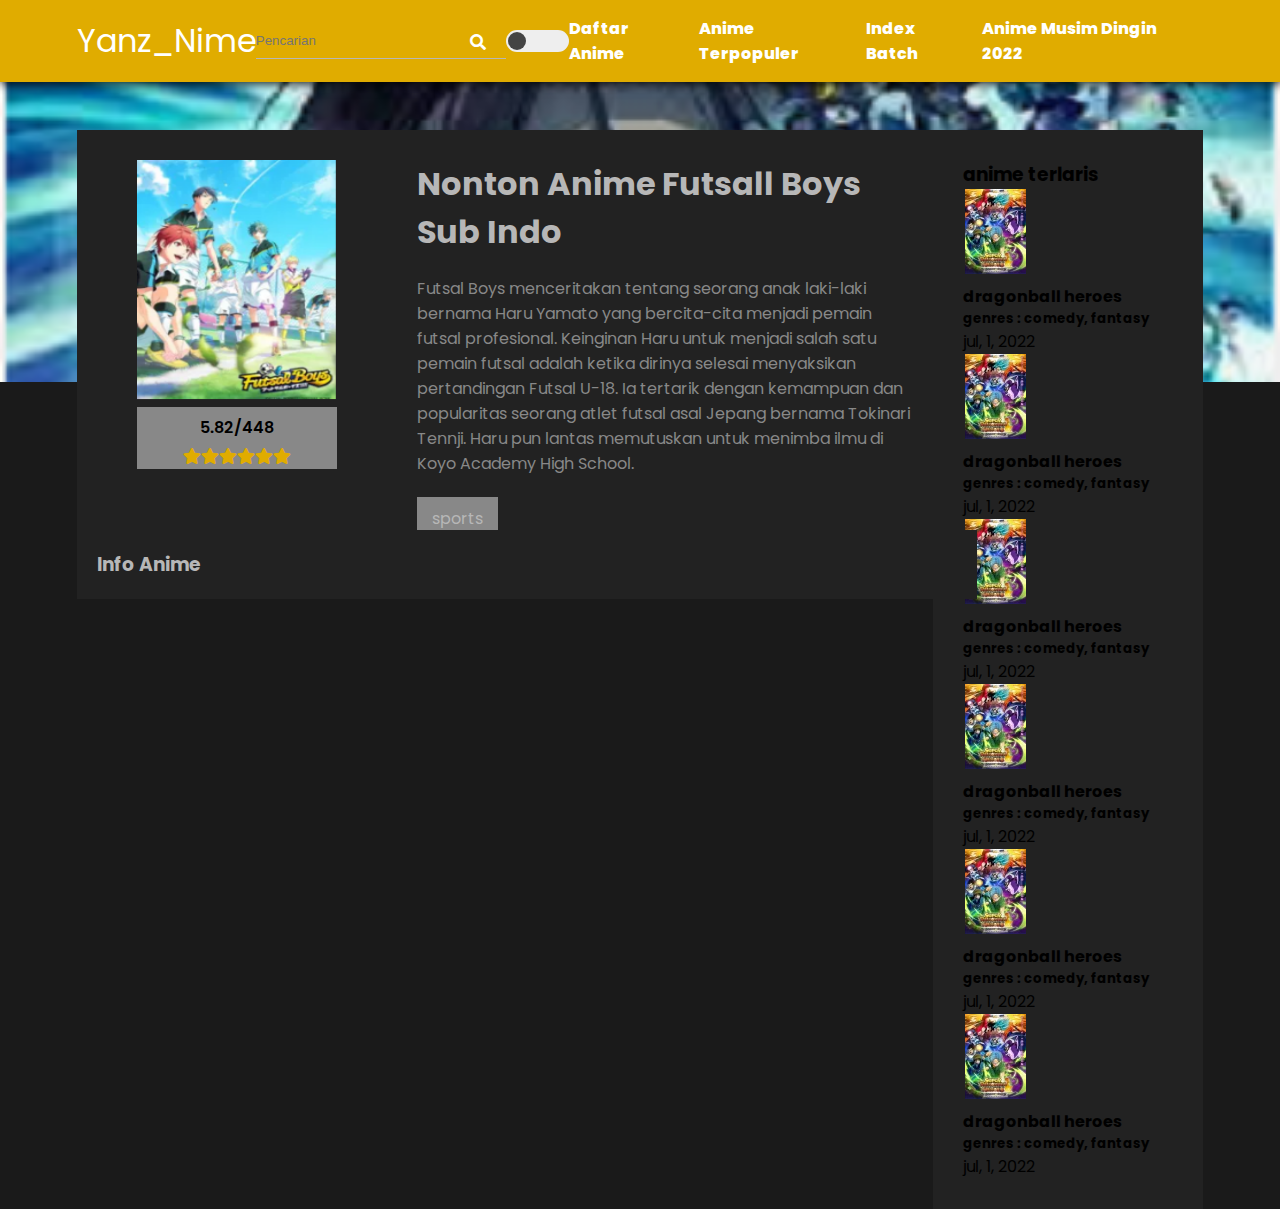
==== anime.html @ f0851fb4 "Initial Commit" ====
<!DOCTYPE html>
<html lang="en">

<head>
    <meta charset="UTF-8">
    <meta http-equiv="X-UA-Compatible" content="IE=edge">
    <meta name="viewport" content="width=device-width, initial-scale=1.0">
    <link rel="stylesheet" href="style.css">
    <link rel="stylesheet" href="font-awesome-5/css/fontawesome-all.min.css">
    <title>Anime</title>
</head>

<body>

    <header>
        <div class="header-1">

            <div class="burger">
                <div class="bars1"></div>
                <div class="bars2"></div>
                <div class="bars3"></div>
            </div>

            <a href="index.html" class="logo">yanz_Nime</a>

            <ul class="search">
                <li><input type="text" placeholder="Pencarian"><i class="fas fa-search"></i></li>
            </ul>

            <div class="toggleDarkLight"></div>

            <div class="navbar">
                <ul>
                    <li><a href="">daftar anime</a></li>
                    <li><a href="">anime terpopuler</a></li>
                    <li><a href="">index batch</a></li>
                    <li><a href="">anime musim dingin 2022</a></li>
                </ul>
            </div>

            <div class="searchMobile">
                <div><i class="fas fa-search"></i></div>
            </div>

            <!-- hidden navbar -->
        </div>
    </header>


    <!-- HIden search -->
    <div class="hiddenSearch">
        <ul>
            <li><input type="text" placeholder="Pencarian"><i class="fas fa-search"></i></li>
        </ul>
    </div>

    <div class="sidenav">
        <ul>
            <li><a href="">daftar anime</a></li>
            <li><a href="">anime terpopuler</a></li>
            <div class="listAnime">
                <ul>
                    <li><a href="">- one piece</a></li>
                    <li><a href="">- boruto the next generation</a></li>
                    <li><a href="">- kimetsu no yaiba</a></li>
                    <li><a href="">- shingeki no kyojin-the final sesaon</a></li>
                    <li><a href="">- sono bisque doll wa koi wo suru</a></li>
                    <li><a href="">- shikkakumon no saikyou kenja</a></li>
                    <li><a href="">- arifureta shokuguyo de sekai saiyou season2</a></li>
                    <li><a href="">- karakai jouzu no takagi san</a></li>
                </ul>
            </div>
            <li><a href="">index batch</a></li>
            <li><a href="">anime musim dingin 2022</a></li>
        </ul>
    </div>

    <section class="banners">
        <div class="bannerBox">
            <div class="bigBanner">
                <div class="images">
                    <img src="img/img7.png" alt="">
                    <div class="rating">
                        <span>5.82/448</span>
                        <ul class="star">
                            <li><i class="fas fa-star"></i></li>
                            <li><i class="fas fa-star"></i></li>
                            <li><i class="fas fa-star"></i></li>
                            <li><i class="fas fa-star"></i></li>
                            <li><i class="fas fa-star"></i></li>
                            <li><i class="fas fa-star"></i></li>
                        </ul>
                    </div>
                </div>
                <div class="content">
                    <h1>nonton anime futsall boys sub indo</h1>
                    <p>Futsal Boys menceritakan tentang seorang anak laki-laki bernama Haru Yamato yang bercita-cita
                        menjadi
                        pemain futsal profesional.

                        Keinginan Haru untuk menjadi salah satu pemain futsal adalah ketika dirinya selesai menyaksikan
                        pertandingan Futsal U-18.

                        Ia tertarik dengan kemampuan dan popularitas seorang atlet futsal asal Jepang bernama Tokinari
                        Tennji.

                        Haru pun lantas memutuskan untuk menimba ilmu di Koyo Academy High School.</p>
                    <span>sports</span>
                </div>
            </div>
            <div class="contentSider">
                <h3>anime terlaris</h3>

                <div class="siderAnime">
                    <div class="content">
                        <div class="image">
                            <img src="img/img2.png" alt="">
                        </div>
                        <div class="contentText">
                            <h4>dragonball heroes</h4>
                            <h5>genres : <span>comedy, fantasy</span></h5>
                            <p>jul, 1, 2022</p>
                        </div>
                    </div>
                    <div class="content">
                        <div class="image">
                            <img src="img/img2.png" alt="">
                        </div>
                        <div class="contentText">
                            <h4>dragonball heroes</h4>
                            <h5>genres : <span>comedy, fantasy</span></h5>
                            <p>jul, 1, 2022</p>
                        </div>
                    </div>
                    <div class="content">
                        <div class="image">
                            <img src="img/img2.png" alt="">
                        </div>
                        <div class="contentText">
                            <h4>dragonball heroes</h4>
                            <h5>genres : <span>comedy, fantasy</span></h5>
                            <p>jul, 1, 2022</p>
                        </div>
                    </div>
                    <div class="content">
                        <div class="image">
                            <img src="img/img2.png" alt="">
                        </div>
                        <div class="contentText">
                            <h4>dragonball heroes</h4>
                            <h5>genres : <span>comedy, fantasy</span></h5>
                            <p>jul, 1, 2022</p>
                        </div>
                    </div>
                    <div class="content">
                        <div class="image">
                            <img src="img/img2.png" alt="">
                        </div>
                        <div class="contentText">
                            <h4>dragonball heroes</h4>
                            <h5>genres : <span>comedy, fantasy</span></h5>
                            <p>jul, 1, 2022</p>
                        </div>
                    </div>
                    <div class="content">
                        <div class="image">
                            <img src="img/img2.png" alt="">
                        </div>
                        <div class="contentText">
                            <h4>dragonball heroes</h4>
                            <h5>genres : <span>comedy, fantasy</span></h5>
                            <p>jul, 1, 2022</p>
                        </div>
                    </div>
                </div>
            </div>
    </section>

    <section class="infosAnime" id="infosAnime">
        <div class="animeInfo">
            <h3>Info Anime</h3>
        </div>
    </section>

</body>

</html>
---- style.css ----
@import url('https://fonts.googleapis.com/css2?family=Dongle:wght@300&family=Inter:wght@200&family=Neonderthaw&family=Poppins:ital,wght@0,100;0,200;0,300;1,100;1,200;1,300&display=swap');

:root{
    --black:#444;
    --white:#fff;
    --light-gray:#eee;
    --blue:blue;
    --body-bg:#1a1a1a;
    --content:#222222;
    --primary-font:#b7b7b7;
    --muted-font:#888888;
    --label-color:#e0ac00;
}

*{
    margin: 0;
    padding: 0;
    box-sizing: border-box;
}

body{
    background: var(--body-bg);
    font-family: 'Dongle', sans-serif;
    font-family: 'Inter', sans-serif;
    font-family: 'Neonderthaw', cursive;
    font-family: 'Poppins', sans-serif;
    transition: all 1s;
}

section{
    padding: 3rem 6%;
}

header{
    padding: 1rem 6%;
    background: var(--label-color);
    z-index: 100;
    position: relative;
    box-shadow: 1px 1px 10px 1px rgba(0, 0, 0, .9);
}

header .header-1{
    display: flex;
    justify-content: space-between;
    align-items: center;
    z-index: 100;
}

/* Burger Menu */
header .header-1 .burger{
    cursor: pointer;
    display: none;
    z-index: 100;
}

header .header-1 .burger .bars1{
    width: 30px;
    height: 3px;
    border-radius: 4px;
    background: var(--light-gray);
    margin-bottom: 4px;
    transition: 1s;
}

header .header-1 .burger .bars2{
    width: 30px;
    height: 3px;
    border-radius: 4px;
    background: var(--light-gray);
    margin-bottom: 4px;
    transition: 1s;
}

header .header-1 .burger .bars3{
    width: 30px;
    height: 3px;
    border-radius: 4px;
    background: var(--light-gray);
    margin-bottom: 4px;
    transition: 1s;
}
header .header-1 .burger .bars1.change{
    transform: rotate(45deg) translateY(10px);
    transition: 1s;
}

header .header-1 .burger .bars2.change{
    visibility: hidden;
    transition: .1s;
}

header .header-1 .burger .bars3.change{
    transform: rotate(-45deg) translateY(-10px);
    transition: 1s;
}
/* End Burger */

/* Logo Samehadaku */
header .header-1 .logo{
    font-size: 2rem;
    text-decoration: none;
    text-transform: capitalize;
    color: var(--white);
}

/* Search bar */
header .header-1 ul{
    list-style: none;
    color: var(--white);
    text-transform: capitalize;
}

header .header-1 .search{
    display: flex;
    position: relative;
    align-items: center;
}
/* End Search */

/* Header input */
header .header-1 .search{
    position: relative;
}

header .header-1 .search input{
    height: 35px;
    width: 250px;
    border: none;
    outline: none;
    background: none;
    position: relative;
    border-bottom: 1px solid var(--primary-font);
    color: var(--white);
}

header .header-1 .search .fa-search{
    top: 10px;
    right: 20px;
    position: absolute;
}

header .header-1 input{
    background: var(--primary-font);
    position: relative;
}
/* End Input */


/* Toggle Dark */
header .header-1 .toggleDarkLight{
    background: var(--light-gray);
    height: 22px;
    width: 70px;
    border-radius: 30px;
    position: relative;
    cursor: pointer;
}

header .header-1 .toggleDarkLight::before{
    content: '';
    background: var(--black);
    width: 18px;
    height: 18px;
    position: absolute;
    top: 2px;
    left: 2px;
    color: var(--black);
    border-radius: 50%;
}

/* Bagian Navbar Desktop */
header .header-1 .navbar ul{
    display: flex;
    flex-direction: row;
    list-style: none;
}

header .header-1 .navbar ul li a{
    color: var(--white);
    text-decoration: none;
    margin-right: 25px;
    text-transform: capitalize;
    font-weight: 800;
}

header .header-1 .searchMobile{
    display: none;
}

header .header-1 .searchMobile{
    color: var(--white);
    cursor: pointer;
}


/* Side Navbar */
.sidenav{
    background: var(--black);
    display: flex;
    flex-direction: column;
    padding: 1rem 5%;
    width: 100%;
    top: -1500px;
    position: absolute;
    transition: 1s;
    z-index: 100;

}

.sidenav ul{
    list-style: none;
}

.sidenav .listAnime ul{
    padding-left: 7%;
}

.sidenav .listAnime ul li{
    color: var(--light-gray);
    border: none;
}

.sidenav .listAnime ul li a{
    font-size: 1.2rem;
}

.sidenav ul li{
    margin-bottom: 30px;
    border-bottom: 1px solid var(--light-gray);
}

.sidenav .listAnime ul li:nth-child(1){
    margin-top: 60px;
}

.sidenav ul li:hover{
    background: var(--label-color);
    transition: 1s;
}

.sidenav ul li a{
    color: var(--white);
    text-decoration: none;
    text-transform: capitalize;
    font-size: 1.3rem;
}

/* Sidenav Active */
.sidenav.active{
    top: 70px;
    transition: 1s;
    z-index: 100;
}

.sidenav ul{
    list-style: none;
    margin-top: 30px;
}

.hiddenSearch{
    background: var(--content);
    padding: 2rem 8%;
    position: relative;
    top: -100px;
    display: none;
    transition: 1s;
}

.hiddenSearch.change{
    top: 0px;
    display: block;
    transition: 1s;
}

.hiddenSearch ul{
    list-style: none;
}

.hiddenSearch input{
    height: 35px;
    width: 100%;
    border: none;
    outline: none;
    background: none;
    position: relative;
    border-bottom: 1px solid var(--primary-font);
    color: var(--white);
}

.hiddenSearch .fa-search{
    top: 40px;
    right: 30px;
    position: absolute;
    color: var(--white);
}

header .header-1 input{
    background: var(--primary-font);
    position: relative;
}


/* Section Banner image */
.bannerTop{
    background: var(--body-bg);
    display: flex;
    flex-direction: row;
    justify-content: space-between;
}

.bannerTop .contentBanner{
    background: var(--content);
    padding: 10px;
    position: relative;
    width: 900px;
    overflow: hidden;
    height: 25rem;
}
/* Banner top */

/* h3 banner */
.bannerTop .contentBanner h3{
    top: 5px;
    left:6px;
    color: var(--light-gray);
    text-transform: capitalize;    
    position: relative;
}

.bannerTop .contentBanner .cprevnext1{
    position: absolute;
    top: 15px;
    right: 8px;
}

.bannerTop .contentBanner .cprevnext1 a{
    color: var(--primary-font);
    font-size: .8rem;
}

.bannerTop .contentBanner h3:before{
    content: '';
    background: var(--light-gray);
    width: 100%;
    height: .6px;
    position: absolute;
    bottom: 0;
}
/* h3 end banner top */

/* Banner Top ( Swiper Js ) */
.bannerAnime .boxContent{
    position: relative;
    overflow:hidden;
    text-align: center;
    padding: 5px;
    width: 100px;
    margin-top: 15px;
}

.bannerAnime .boxContent .contentImg{
    height: 15rem;
    width: 10rem;
    position: relative;
    object-fit: cover;
    cursor: pointer;
}

.bannerAnime .boxContent .contentImg img{
    height: 100%;
    width: 100%;
    object-fit: cover;
}

.bannerAnime .boxContent .contentImg .overlay span{
    position: absolute;
    display: none;
    color: var(--white);
}

.bannerAnime .boxContent:hover .contentImg .overlay span{
    display: block;
}

.bannerAnime .boxContent .contentText{
    margin-top: 10px;
    text-align: left;
    position: relative;
    height: 6rem;
    overflow: hidden;
    padding: 5px;
}

.bannerAnime .boxContent .contentText h4{
    color: var(--primary-font);
    text-transform: capitalize;
    position:absolute;
    top: 0;
    left: 0;
    width: 400px;
    font-size: .9rem;
}

.bannerAnime .boxContent .contentText h4 a{
    text-decoration: none;
    color: var(--primary-font);
}

.bannerAnime .boxContent .contentText p{
    color: var(--muted-font);
    text-transform: capitalize;
    position:absolute;
    top: 19px;
    left: 0;
    font-size: .8rem;
}
/* End Banner 1 ( Swiper js ) */

/* Overlay Banner 1 */
.bannerAnime .boxContent:hover .contentImg .overlay{
    background-color: rgba(115, 115, 115, .6);
    width: 100%;
    top: 0;
    left: 0;
    position: absolute;
    height: 100%;
    transition: 1s;
    justify-content: center;
    display: flex;
    align-items: center;
}

.bannerAnime .boxContent .contentImg .rating{
    position: absolute;
    top: 86%;
}

.bannerAnime .boxContent .contentImg .rating span{
    text-transform: capitalize;
    border-radius: 5px;
}

.bannerAnime .boxContent .contentImg .rating span:nth-child(1){
    color: var(--white);
    background: var(--label-color);
    padding: 3px;
    position: absolute;
    font-size: .8rem;
    left:6px;
    text-transform: uppercase;
}

.bannerAnime .boxContent .contentImg .rating span:nth-child(2){
    color: var(--white);
    background: rgba(0, 0, 0, 0.9);
    padding: 3px;
    left:6.5rem ;
    position: absolute;
    display: flex;
    align-items: center;
}

.bannerAnime .boxContent .contentImg .rating span:nth-child(2) i{
    color: var(--white);
    background: rgba(0, 0, 0, 0.9);
    padding: 3px;
    color: var(--label-color);
}
/* End Overlay Banner 1 */

/* Content Sider */
.bannerTop .contentSider{
    background: var(--content);
    padding: 20px;
    width: 270px;
}

.bannerTop .contentSider h3{
    color: var(--white);
    text-transform: capitalize;
}

.bannerTop .contentSider .siderAnime {
    margin-top: 10px;
}

.bannerTop .contentSider .siderAnime .content{
    display: flex;
    flex-direction: row;
    position: relative;
    margin-top: 6px;
}

.bannerTop .contentSider .siderAnime .content::before{
    content: '';
    width: 100%;
    height: 1px;
    background: var(--primary-font);
    position: absolute;
    bottom: 0;
}

.bannerTop .contentSider .siderAnime .content .image{
    margin-right: 3px;
    cursor: pointer;
    overflow: hidden;
}

.bannerTop .contentSider .siderAnime .content .image:hover img{
    transform: scale(1.1);
    transition: .5s;
}

.bannerTop .contentSider .siderAnime .content h4{
    color: var(--primary-font);
    text-transform: capitalize;
}

.bannerTop .contentSider .siderAnime .content h5{
    color: var(--primary-font);
    margin-top: 7px;
    text-transform: capitalize;
    margin-bottom: 7px;
}

.bannerTop .contentSider .siderAnime .content p{
    color: var(--primary-font);
    margin-top: 7px;
    text-transform: capitalize;
    margin-bottom: 7px;
    font-size: .8rem;
}
/* End sider */



/* Second banner */
.secondBanner{
    margin-top: -23rem;
    display: flex;
    justify-content: space-between;
}

.secondBanner .secondContent{
    background: var(--content);
    padding: 10px;
    width: 900px;
}

.secondBanner .secondContent .contentBx{
    width: 450px;
    height: 250px;
    position: relative;
}

.secondBanner .secondContent .contentBx .images{
    width: 100%;
    height: 100%;
    position: relative;
}

.secondBanner .secondContent .contentBx .images img{
    width: 100%;
    height: 100%;
}

.scondbannerhide{
    width: 0px;
    visibility: hidden;
}

/* label & rating */
.secondBanner .secondContent .contentBx .images .watch{
    top: 10px;
    left: 10px;
}

.secondBanner .secondContent .contentBx .images .watch span:nth-child(2){
    position: absolute;
    padding: 5px 8px;
    border-radius: 5px;
    color: var(--white);
    top: 175px;
    font-size: 1.1rem;
    width: 300px;
    font-weight: 800;
    text-transform: capitalize;
    cursor: default;
}

.secondBanner .secondContent .contentBx .images .watch i{
    margin-right: 10px;
}

.secondBanner .secondContent .contentBx .images .watch span:nth-child(3){
    position: absolute;
    padding: 5px 8px;
    border-radius: 5px;
    color: var(--white);
    top: 215px;
    font-size: 1rem;
    width: 300px;
    font-weight: 400;
    text-transform: capitalize;
    cursor: default;
}

.secondBanner .secondContent .contentBx .images .watch span:nth-child(4){
    position: absolute;
    padding: 5px 8px;
    border-radius: 5px;
    color: var(--white);
    top: 215px;
    right: 20px;
    font-size: .8rem;
    font-weight: 300;
    text-transform: capitalize;
    background: #ec1313;
    width: 125px;
    cursor: pointer;
}

/* label tv */
.secondBanner .secondContent .contentBx .images .label{
    position: absolute;
    background: orange;
    color: var(--white);
    left: 10px;
    top: 10px;
    padding: 10px;
    border-radius: 5px;
    text-transform: uppercase;
    cursor: default;
    font-size: .8rem;
}
/* End label tv */

.secondBanner .secondContent .contentBx .images .watch span:nth-child(3) i{
    color: var(--label-color);
}
/* end rating */

/* Overlay gradient */
.secondBanner .secondContent .contentBx .images .overlayGradient{
    background: linear-gradient(rgba(217, 217, 217, .9), rgba(0, 0, 0, .9));
    width: 100%;
    height: 100%;
    position: absolute;
    top: 0;
    opacity: 40%;
}
/* End overlay */

/* List anime */
.listAnime{
    margin-top: -50px;
}

.listAnime .contentAnime{
    background: var(--content);
    padding: 20px 20px;
    max-width: 900px;
    position: relative;
}

/* Pagging */
.listAnime .contentAnime .paging{
    align-items: center;
    display: flex;
    justify-content: center;
    margin-top: 60px;
}

.listAnime .contentAnime .paging ul{
    list-style: none;
    display: flex;
    flex-wrap: wrap;
    justify-content: center;
}

.listAnime .contentAnime .paging ul li{
    margin-right: 10px;
    margin-top: 5px;
    border: 1px solid var(--muted-font);
    padding: 5px 10px;
    color: var(--muted-font);
}

.listAnime .contentAnime .paging ul li a{
    text-transform: capitalize;
    color: var(--muted-font);
    font-size: .8rem;
    text-decoration: none;
}
/* End pagging */

.listAnime .contentAnime h3{
    color: var(--primary-font);
    text-transform: capitalize;
    margin-bottom: 20px;
}

.listAnime .contentAnime .contentBox{
    position: relative;
    display: grid;
    grid-template-columns: auto auto;
    grid-row-gap: 20px;
}

.listAnime .contentAnime .contentBox .cards{
    position: relative;
    display: flex;
    flex-direction: row;
    padding: 2px;
}

.listAnime .contentAnime .contentBox .cards .contentText h4 a{
    text-decoration: none;
    width: 170px;
    overflow: hidden;
    color: var(--primary-font);
}
.listAnime .contentAnime .contentBox .cards .contentText h5{
    color: var(--muted-font);
    text-transform: capitalize;
}
.listAnime .contentAnime .contentBox .cards .contentText h6{
    color: var(--muted-font);
    text-transform: capitalize;
}
.listAnime .contentAnime .contentBox .cards .contentText p{
    font-size: .8rem;
    color: var(--muted-font);
    text-transform: capitalize;
}

.listAnime .contentAnime .contentBox .cards .images{
    position: relative;
    margin-right: 10px;
    width: 150px;
    height: 100px;
    overflow: hidden;
}

.listAnime .contentAnime .contentBox .cards .images:hover img{
    transform: scale(1.2);
    transition: .8s;
}

.listAnime .contentAnime .contentBox .cards .images img{
    width: 100%;
    height: 100%;
}

.bannerBottom{
    margin-top: -60px;
}

.footer{
    margin-top: -30px;
}

.footer p{
    color: var(--white);
    text-align: center;
}
/* ==================================================end page index.html====================================================== */

/* ==================================================page list_anime ==========================================================*/

.listed{
    display: flex;
    justify-content: space-between;
    flex-wrap: wrap;
}

.listed .contentListAnime{
    background: var(--content);
    width: 900px;
    padding: 20px;
    position: relative;
}

.listed .contentListAnime h3{
    color: var(--primary-font);
}

.listed .contentListAnime .descriptionAnime{
    margin-top: 50px;
}

.listed .contentListAnime .descriptionAnime .contentBox .image{
    width: 80px;
    height: 100px;
    margin-right: 20px;
}

.listed .contentListAnime .descriptionAnime .contentBox .image img{
    width: 100%;
    height: 100%;
}

.listed .contentListAnime .descriptionAnime .contentBox{
    display: flex;
    padding: 10px;
    position: relative;
    margin-top: 10px;
}

.listed .contentListAnime .descriptionAnime .contentBox:before{
    content: '';
    height: 1px;
    width: 96%;
    position: absolute;
    bottom: 0;
    background: var(--primary-font);
}

.listed .contentListAnime .descriptionAnime .contentBox .contentText{
    height: 100px;
    overflow: hidden;
    width: 100%;
}


.listed .contentListAnime .descriptionAnime .contentBox .contentText h4{
    color: var(--primary-font);
    text-transform: capitalize;
}

.listed .contentListAnime .descriptionAnime .contentBox .contentText p{
    color: var(--primary-font);
}

/* List a - z */
.listed .contentListAnime .contentListAnimeBox{
    background: var(--content);
    position: relative;
}

.listed .contentListAnime .contentListAnimeBox::before{
    background: var(--primary-font);
    content:'';
    width: 100%;
    height: 1px;
    position: absolute;
}

.listed .contentListAnime .contentListAnimeBox ul{
    list-style: none;
    display: flex;
    flex-wrap: wrap;
    justify-content: center;
}

.listed .contentListAnime .contentListAnimeBox ul li{
    padding: 5px 10px;
    margin-right: 5px;
    margin-top: 10px;
    color: var(--primary-font);
    background: var(--black);
    border-radius: 5px;
}

.listed .contentListAnime .contentListAnimeBox ul li a{
    color: var(--primary-font);
    text-decoration: none;
    text-transform: capitalize;
}

.listed .descriptionAnime .contentBox .contentText h4 a{
    color: var(--primary-font);
    text-decoration: none;
}

.listed .descriptionAnime .contentBox .contentText p{
    font-size: .8rem;
}

.listed .contentSider{
    background: var(--content);
    width: 270px;
    padding: 30px;
    height: 400px;
    overflow: hidden;
    display: block;
}

.listed .contentSider h3{
    color: var(--primary-font);
    text-transform: capitalize;
}

.listed .contentSider .siderAnime .content{
    position: relative;
}

.listed .contentSider .siderAnime .content ul{
    list-style: none;
}

.listed .contentSider .siderAnime .content ul li{
    margin-top: 8px;
}

.listed .contentSider .siderAnime .content ul li a{
    color: var(--primary-font);
    text-decoration: none;
    font-size: .8rem;
}

.listed .contentSider .siderAnime .content ul li a i{
    margin-right: 20px;
    cursor: default;
}

.listed .contentSider .siderAnime .content ul li a span{
    position: absolute;
    right: 0;
}

/*============================================ End Page List Anime======================================================== */

/*============================================ Page Anime======================================================== */

.banners{
    background: url('img/img3.png');
    background-size:cover;
    background-repeat:no-repeat;
    background-position:center;
    height: 300px;
    width: 100%;
}

.banners .bannerBox{
    display: flex;
    flex-direction: row;
    justify-content: space-between;
}

.banners .bannerBox .bigBanner{
    background: var(--content);
    padding: 2%;
    display: flex;
    flex-wrap: wrap;
    overflow: auto;
    width: 900px;
}

.banners .bannerBox .bigBanner{
    background: var(--content);
    padding: 2%;
    display: flex;
    flex-wrap: wrap;
    justify-content: space-around;
    padding: 30px 20px;
}
.banners .bannerBox .bigBanner .images{
    width: 200px;
    height: 300px;
}

.banners .bannerBox .bigBanner .images .rating{
    background: var(--muted-font);
    display:flex;
    flex-direction:column;
    justify-content:center;
    align-items:center;
    flex-wrap:wrap;
}
.banners .bannerBox .bigBanner .images .rating span{
    font-weight: 600;
    margin-top: 8px;
    margin-bottom: 4px;
}

.banners .bannerBox .bigBanner .images .rating .star{
    display:flex;
    flex-direction:row;
    list-style: none;
    color: var(--label-color);
}

.banners .bannerBox .bigBanner .images img{
    width: 100%;
    height: 80%;
}

.banners .bannerBox .bigBanner .content{
    position: relative;
    max-width: 500px;
    max-height: 450px;
    overflow: auto;

}

.banners .bannerBox .bigBanner .content h1{
    color: var(--primary-font);
    text-transform: capitalize;
    margin-bottom: 20px;
}

.banners .bannerBox .bigBanner .content p{
    color: var(--muted-font);
    margin-bottom: 30px;
}

.banners .bannerBox .bigBanner .content span{
    color: var(--primary-font);
    background: var(--muted-font);
    padding: 10px 15px;

}

.banners .bannerBox .contentSider{
    background: var(--content);
    width: 270px;
    padding: 30px;
    position: absolute;
    right: 6%;
}

/* Anime Info */
.infosAnime{
    margin-top: 100px;
}

.infosAnime .animeInfo{
    background: var(--content);
    max-width: 900px;
    color: var(--primary-font);
    padding: 20px;
    position: relative;
}













/* ==================================================page list_anime ==========================================================*/
/* =====================================================media query=========================================================== */
@media(max-width:1115px){
    header .header-1 .burger{
        display: block;
    }

    header .header-1 .logo{
        margin-left: 25%;
    }

    header .header-1 .search{
        display: none;
    }

    header .header-1 .toggleDarkLight{
        display: none;
    }

    header .header-1 .navbar{
        display: none;
    }

    header .header-1 .searchMobile{
        display: block;
    }

    .contentSider ,.banners .bannerBox .contentSider{
        display: none;
    }

    .banners .bannerBox .bigBanner .images{
    margin-bottom: 30px;
    }

    /* Second banner */
    .secondBanner{
        margin-top: -5rem;
    }

    /*==================== page list anime=============== */
    .listed .contentListAnime{
        background: var(--content);
        width: 100%;
        padding: 20px;
        position: relative;
    }

    .listed .contentSider{
        width: 100%;
    }
}

@media(max-width:857px){
    .infosAnime{
        margin-top: 600px;
    }
}


@media(max-width:768px){
    .bannerAnime .boxContent .contentImg{
        height: 10rem;
        width: 10rem;
    }
    .bannerTop .contentBanner{
        height: 17rem;
    }

    .bannerAnime .boxContent .contentImg .rating{
        top: 80%;
    }

    .bannerAnime .boxContent .contentImg .rating span:nth-child(1){
        left:5px;
    }

    .bannerAnime .boxContent .contentImg .rating span:nth-child(2){
        left:6rem ;
    }

    .secondBanner .secondContent .contentBx{
        width: 400px;
        height: 250px;
    }

    /* Page 2 List anime */
    .listAnime .contentAnime .contentBox .cards{
        position: relative;
        display: grid;
        flex-direction: column;
    }
    /* End Page 2 List anime */

      /* Page 3 = anime */
    .banners .bannerBox .bigBanner .content{
        margin-top: 30px;
    }      

}


@media(max-width:498px){
    header .header-1 .logo{
        margin-left: -2%;
    }

    .bannerAnime .boxContent{
        width: 20px;
    }

    .bannerAnime .boxContent .contentImg .rating span:nth-child(1){
        left:5px;
    }

    .bannerAnime .boxContent .contentImg .rating span:nth-child(2){
        left:5rem ;
    }

    .secondBanner .secondContent .contentBx{
        width: 150px;
        height: 250px;
    }

    .listAnime .contentAnime{
        background: var(--content);
        padding: 10px 10px;
        max-width: 900px;
    }

    .listAnime .contentAnime .contentBox .cards .images{
        position: relative;
        margin-right: 10px;
        width: 120px;
        height: 100px;
    }

    .listAnime .contentAnime .contentBox .cards .contentText h4{
        width: 110px;
        overflow: hidden;
    }
}

@media(max-width:321px){
    .listAnime .contentAnime .contentBox{
        grid-template-columns: auto ;
        grid-row-gap: 20px;
    }
}
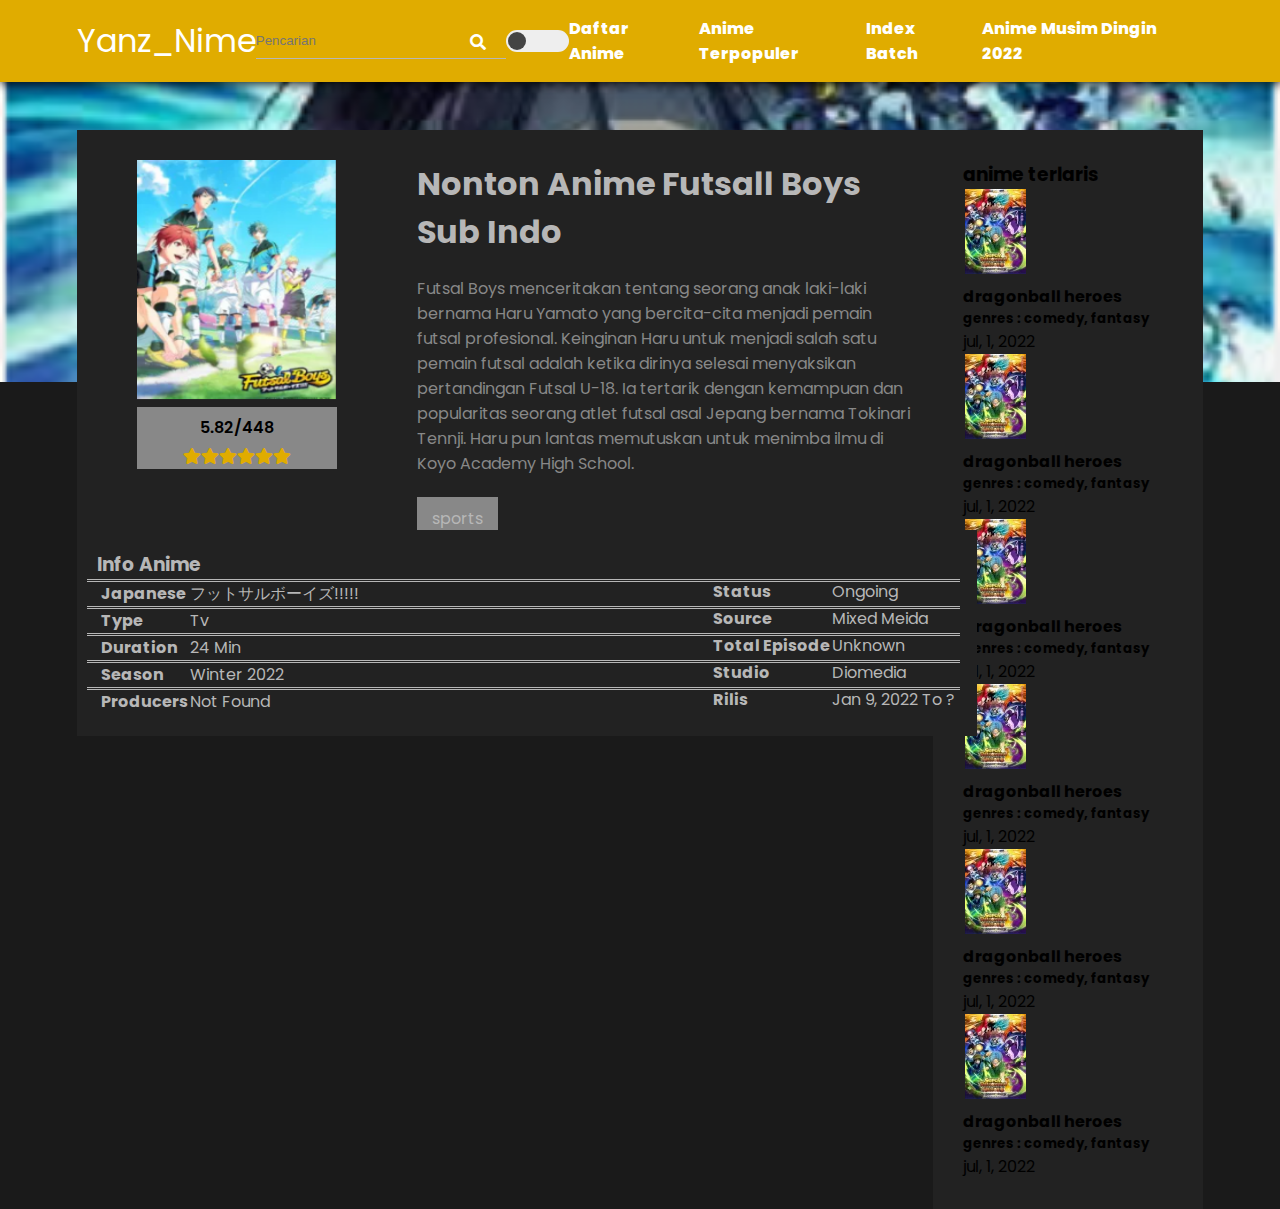
==== commit 02de1000: "Initial Commit" ====
--- a/anime.html
+++ b/anime.html
@@ -178,7 +178,60 @@
 
     <section class="infosAnime" id="infosAnime">
         <div class="animeInfo">
-            <h3>Info Anime</h3>
+            <div class="content">
+                <div class="tableInfo">
+                    <div class="table1">
+                        <table>
+                            <h3>Info Anime</h3>
+                            <tr>
+                                <th>japanese</th>
+                                <td>フットサルボーイズ!!!!!</td>
+                            </tr>
+                            <tr>
+                                <th>type</th>
+                                <td>tv</td>
+                            </tr>
+                            <tr>
+                                <th>duration</th>
+                                <td>24 min</td>
+                            </tr>
+                            <tr>
+                                <th>season</th>
+                                <td>winter 2022</td>
+                            </tr>
+                            <tr>
+                                <th>producers</th>
+                                <td>not found</td>
+                            </tr>
+                        </table>
+                    </div>
+                    <div class="table2">
+                        <table>
+                            <tr>
+                                <th>status</th>
+                                <td>ongoing</td>
+                            </tr>
+                            <tr>
+                                <th>source</th>
+                                <td>mixed meida</td>
+                            </tr>
+                            <tr>
+                                <th>total episode</th>
+                                <td>unknown</td>
+                            </tr>
+                            <tr>
+                                <th>studio</th>
+                                <td>diomedia</td>
+                            </tr>
+                            <tr>
+                                <th>rilis</th>
+                                <td>Jan 9, 2022 to ?</td>
+                            </tr>
+                        </table>
+                    </div>
+                </div>
+            </div>
+        </div>
         </div>
     </section>
 
--- a/style.css
+++ b/style.css
@@ -991,7 +991,16 @@
     max-width: 500px;
     max-height: 450px;
     overflow: auto;
-
+}
+
+.banners .bannerBox .bigBanner .content::-webkit-scrollbar{
+    width: 1px;
+}
+.banners .bannerBox .bigBanner .content::-webkit-scrollbar-track{
+    background: var(--primary-font);
+}
+.banners .bannerBox .bigBanner .content::-webkit-scrollbar-thumb{
+    background: var(--content);
 }
 
 .banners .bannerBox .bigBanner .content h1{
@@ -1031,6 +1040,29 @@
     color: var(--primary-font);
     padding: 20px;
     position: relative;
+}
+
+.infosAnime .animeInfo .content .tableInfo{
+    align-items:center;
+    flex-wrap:wrap;
+    text-transform: capitalize;
+    display:flex;
+    flex-direction:row;
+    justify-content:space-between;
+    text-align: left;
+}
+
+.infosAnime .animeInfo .content .tableInfo tr::before{
+    content:'';
+    position:absolute;
+    width:97%;
+    height:1px;
+    left: 10px;
+    background:var(--primary-font);
+}
+
+.infosAnime .animeInfo .content .tableInfo .table2{
+    margin-top: 25px;
 }
 
 
@@ -1186,6 +1218,27 @@
         width: 110px;
         overflow: hidden;
     }
+
+    /* Page 3 */
+    .infosAnime .animeInfo .content .tableInfo .table1 td{
+        text-align: right;
+    }
+
+    .infosAnime .animeInfo .content .tableInfo .table1{
+        margin-left: -20px;
+        position: relative;
+        padding: 0 30px 0 20px;
+    }
+
+    .infosAnime .animeInfo .content .tableInfo .table2{
+        margin-left: -20px;
+        position: relative;
+        padding: 0 0 0 20px;
+    }
+
+    .infosAnime .animeInfo .content .tableInfo .table2 td{
+        text-align: right;
+    }
 }
 
 @media(max-width:321px){
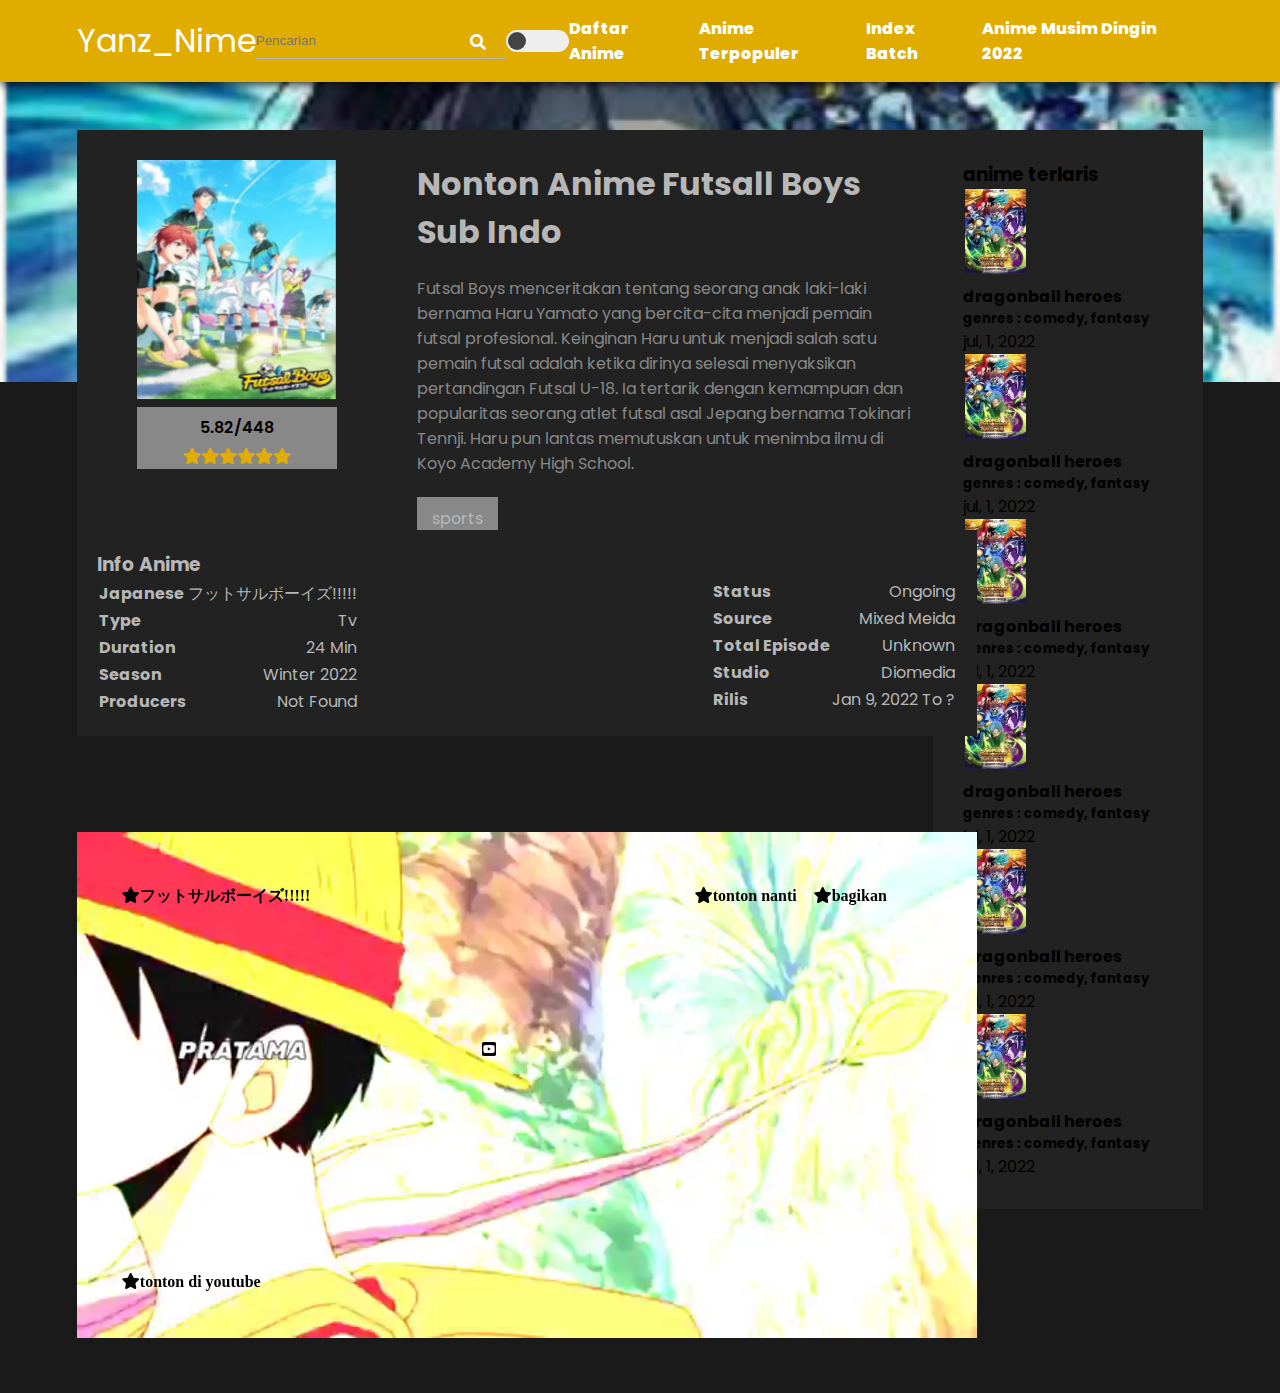
==== commit 670be3fc: "Initial Commit" ====
--- a/anime.html
+++ b/anime.html
@@ -235,6 +235,20 @@
         </div>
     </section>
 
+    <section class="video">
+        <div class="videos">
+            <video src="vid1.mp4" autoplay></video>
+            <div class="frontOver">
+                <span><i class="fas fa-star">フットサルボーイズ!!!!!</i></span>
+                <span><i class="fas fa-star">tonton nanti</i></span>
+                <span><i class="fas fa-star">bagikan</i></span>
+                <span><i class="fab fa-youtube-square"></i></span>
+                <span><i class="fas fa-star">tonton di youtube</i></span>
+                <span><i class="fas fa-star">h</i></span>
+            </div>
+        </div>
+    </section>
+
 </body>
 
 </html>--- a/style.css
+++ b/style.css
@@ -1052,17 +1052,70 @@
     text-align: left;
 }
 
-.infosAnime .animeInfo .content .tableInfo tr::before{
-    content:'';
-    position:absolute;
-    width:97%;
-    height:1px;
-    left: 10px;
-    background:var(--primary-font);
-}
-
 .infosAnime .animeInfo .content .tableInfo .table2{
     margin-top: 25px;
+}
+
+  /* Page 3 */
+  .infosAnime .animeInfo .content .tableInfo .table1 td{
+    text-align: right;
+}
+
+.infosAnime .animeInfo .content .tableInfo .table2{
+    margin-left: -20px;
+    position: relative;
+    padding: 0 0 0 20px;
+}
+
+.infosAnime .animeInfo .content .tableInfo .table2 td{
+    text-align: right;
+}
+
+
+.videos{
+    position: relative;
+    max-width: 900px;
+    max-height: 600px;
+    position: relative;
+}
+
+video{
+    width: 100%;
+    height: 100%;
+}
+
+.video .videos .frontOver span:nth-child(1){
+    position: absolute;
+    top: 10%;
+    left: 5%;
+}
+.video .videos .frontOver span:nth-child(2){
+    position: absolute;
+    top: 10%;
+    right: 20%;
+    display: block;
+}
+.video .videos .frontOver span:nth-child(3){
+    position: absolute;
+    top: 10%;
+    right: 10%;
+}
+.video .videos .frontOver span:nth-child(4){
+    position: absolute;
+    top: 40%;
+    left: 45%;
+}
+.video .videos .frontOver span:nth-child(5){
+    position: absolute;
+    bottom: 10%;
+    left: 5%;
+}
+
+.video .videos .frontOver span:nth-child(6){
+    position: absolute;
+    top: 10%;
+    right: 5%;
+    display: none;
 }
 
 
@@ -1176,6 +1229,26 @@
         margin-top: 30px;
     }      
 
+    .video .videos .frontOver span:nth-child(2){
+        position: absolute;
+        top: 10%;
+        right: 20%;
+        display: none;
+    }
+    .video .videos .frontOver span:nth-child(3){
+        position: absolute;
+        top: 10%;
+        right: 10%;
+        display: none;
+    }
+
+    .video .videos .frontOver span:nth-child(6){
+        position: absolute;
+        top: 10%;
+        right: 5%;
+        display: block;
+    }
+
 }
 
 
@@ -1222,22 +1295,21 @@
     /* Page 3 */
     .infosAnime .animeInfo .content .tableInfo .table1 td{
         text-align: right;
-    }
-
-    .infosAnime .animeInfo .content .tableInfo .table1{
-        margin-left: -20px;
-        position: relative;
-        padding: 0 30px 0 20px;
+        padding-right: 20px;
     }
 
     .infosAnime .animeInfo .content .tableInfo .table2{
         margin-left: -20px;
         position: relative;
-        padding: 0 0 0 20px;
     }
 
     .infosAnime .animeInfo .content .tableInfo .table2 td{
         text-align: right;
+        position: relative;
+    }
+
+    .video{
+        margin-top: -250px;
     }
 }
 
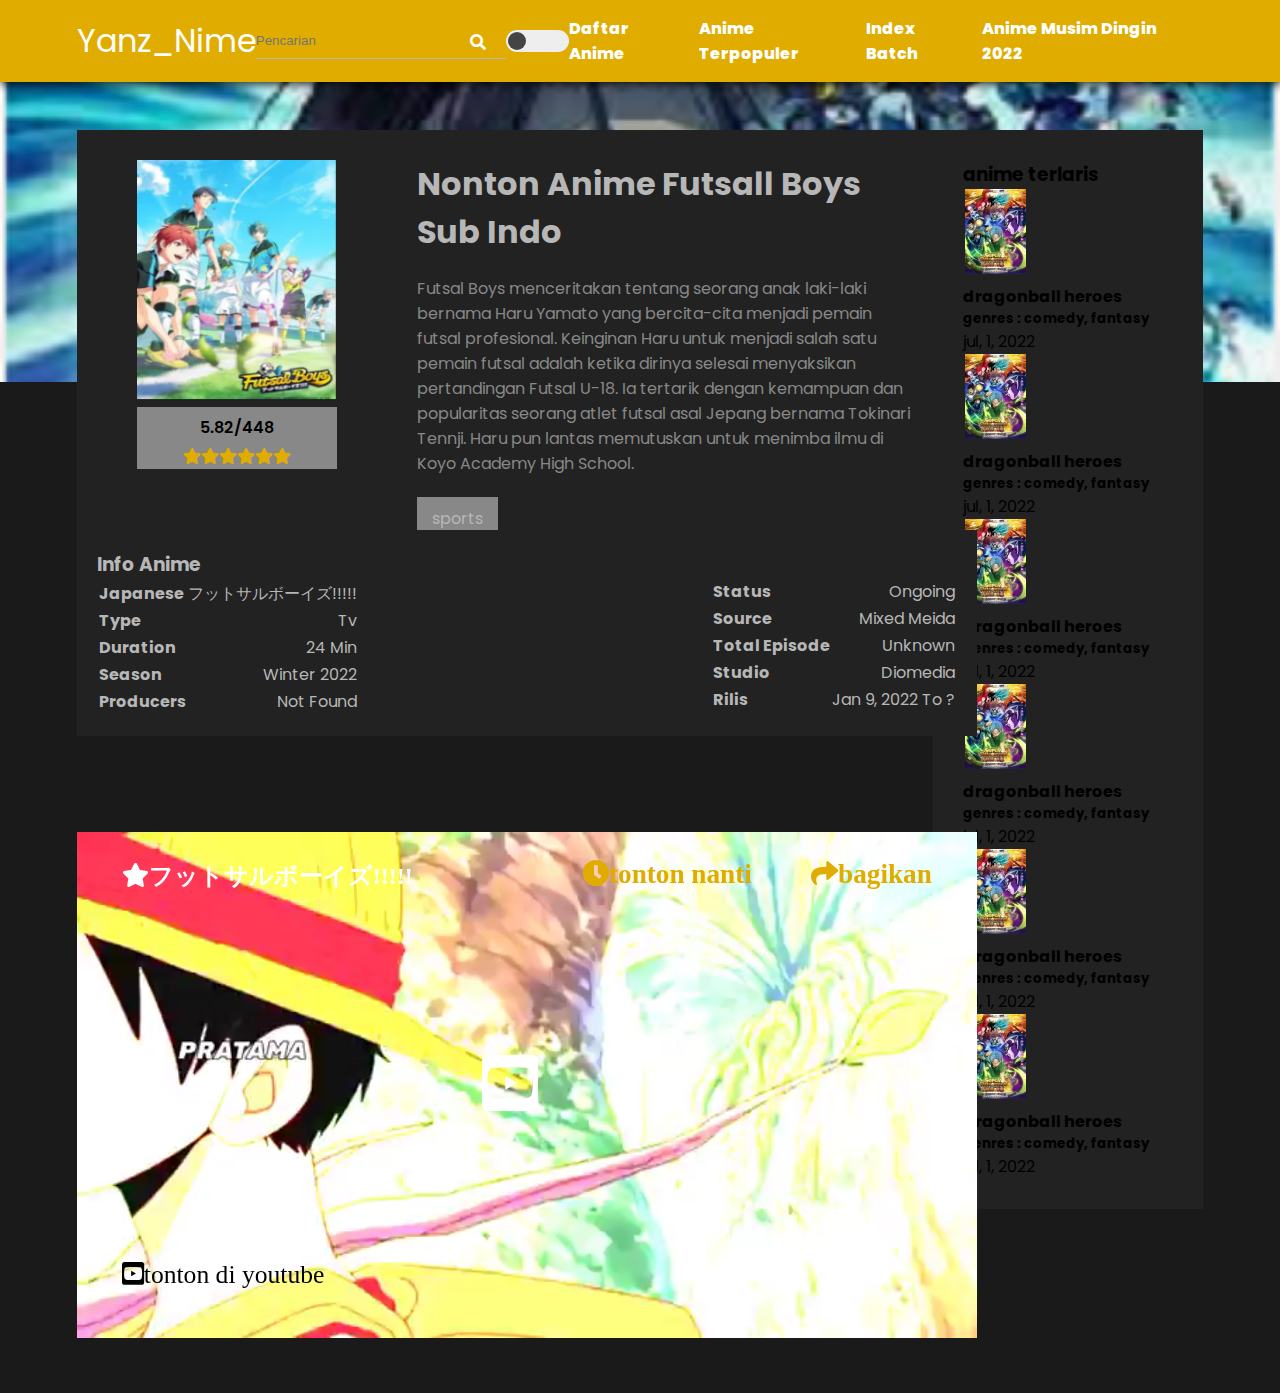
==== commit bc2cb770: "Initial Commit" ====
--- a/anime.html
+++ b/anime.html
@@ -240,11 +240,11 @@
             <video src="vid1.mp4" autoplay></video>
             <div class="frontOver">
                 <span><i class="fas fa-star">フットサルボーイズ!!!!!</i></span>
-                <span><i class="fas fa-star">tonton nanti</i></span>
-                <span><i class="fas fa-star">bagikan</i></span>
+                <span><i class="fas fa-clock">tonton nanti</i></span>
+                <span><i class="fas fa-share">bagikan</i></span>
                 <span><i class="fab fa-youtube-square"></i></span>
-                <span><i class="fas fa-star">tonton di youtube</i></span>
-                <span><i class="fas fa-star">h</i></span>
+                <span><i class="fab fa-youtube-square">tonton di youtube</i></span>
+                <span><i class="fas fa-dot-circle"></i></span>
             </div>
         </div>
     </section>
--- a/style.css
+++ b/style.css
@@ -193,6 +193,10 @@
 }
 
 
+.prevOption{
+    transform: rotate(180deg);
+}
+
 /* Side Navbar */
 .sidenav{
     background: var(--black);
@@ -372,6 +376,13 @@
     object-fit: cover;
 }
 
+.bannerAnime .boxContent .contentImg .overlay{
+    position: absolute;
+    width: 100%;
+    height: 100%;
+    top: 0;
+}
+
 .bannerAnime .boxContent .contentImg .overlay span{
     position: absolute;
     display: none;
@@ -380,6 +391,14 @@
 
 .bannerAnime .boxContent:hover .contentImg .overlay span{
     display: block;
+}
+
+.bannerAnime .boxContent .contentImg .rating{
+    height: 100%;
+    width: 100%;
+    top: 0;
+    bottom: 0;
+    position: absolute;
 }
 
 .bannerAnime .boxContent .contentText{
@@ -430,11 +449,6 @@
     align-items: center;
 }
 
-.bannerAnime .boxContent .contentImg .rating{
-    position: absolute;
-    top: 86%;
-}
-
 .bannerAnime .boxContent .contentImg .rating span{
     text-transform: capitalize;
     border-radius: 5px;
@@ -445,8 +459,9 @@
     background: var(--label-color);
     padding: 3px;
     position: absolute;
-    font-size: .8rem;
+    font-size: .9rem;
     left:6px;
+    bottom: 10px;
     text-transform: uppercase;
 }
 
@@ -454,15 +469,15 @@
     color: var(--white);
     background: rgba(0, 0, 0, 0.9);
     padding: 3px;
-    left:6.5rem ;
     position: absolute;
     display: flex;
     align-items: center;
+    bottom: 10px;
+    right: 12px;
 }
 
 .bannerAnime .boxContent .contentImg .rating span:nth-child(2) i{
     color: var(--white);
-    background: rgba(0, 0, 0, 0.9);
     padding: 3px;
     color: var(--label-color);
 }
@@ -504,16 +519,23 @@
     margin-right: 3px;
     cursor: pointer;
     overflow: hidden;
+    width: 65px;
+    height: 80px;
+    object-fit: cover;
+    margin-right: 5px;
 }
 
 .bannerTop .contentSider .siderAnime .content .image:hover img{
     transform: scale(1.1);
     transition: .5s;
+    height: 100%;
+    width: 100%;
 }
 
 .bannerTop .contentSider .siderAnime .content h4{
     color: var(--primary-font);
     text-transform: capitalize;
+    font-size: .8rem;
 }
 
 .bannerTop .contentSider .siderAnime .content h5{
@@ -521,6 +543,7 @@
     margin-top: 7px;
     text-transform: capitalize;
     margin-bottom: 7px;
+    font-size: .7rem;
 }
 
 .bannerTop .contentSider .siderAnime .content p{
@@ -671,22 +694,23 @@
     margin-top: 60px;
 }
 
-.listAnime .contentAnime .paging ul{
+.listAnime .contentAnime .paging ul, .season .contentBanner .paging ul{
     list-style: none;
     display: flex;
     flex-wrap: wrap;
     justify-content: center;
 }
 
-.listAnime .contentAnime .paging ul li{
+.listAnime .contentAnime .paging ul li, .season .contentBanner .paging ul li{
     margin-right: 10px;
     margin-top: 5px;
     border: 1px solid var(--muted-font);
     padding: 5px 10px;
     color: var(--muted-font);
-}
-
-.listAnime .contentAnime .paging ul li a{
+    text-decoration: none;
+}
+
+.listAnime .contentAnime .paging ul li a, .season .contentBanner .paging ul li a{
     text-transform: capitalize;
     color: var(--muted-font);
     font-size: .8rem;
@@ -712,6 +736,7 @@
     display: flex;
     flex-direction: row;
     padding: 2px;
+    text-transform: capitalize;
 }
 
 .listAnime .contentAnime .contentBox .cards .contentText h4 a{
@@ -1084,31 +1109,53 @@
     height: 100%;
 }
 
+.video .videos .frontOver{
+    position: absolute;
+    width: 100%;
+    height: 100%;
+    top: 0;
+}
+
 .video .videos .frontOver span:nth-child(1){
     position: absolute;
-    top: 10%;
+    top: 5%;
     left: 5%;
+    color: var(--white);
+    font-size: 1.5rem;
 }
 .video .videos .frontOver span:nth-child(2){
     position: absolute;
-    top: 10%;
-    right: 20%;
+    top: 4%;
+    right: 25%;
     display: block;
+    font-size: 1.7rem;
+    color: var(--label-color);
 }
 .video .videos .frontOver span:nth-child(3){
     position: absolute;
-    top: 10%;
-    right: 10%;
+    top: 4%;
+    right: 5%;
+    display: block;
+    font-size: 1.7rem;
+    color: var(--label-color);
 }
 .video .videos .frontOver span:nth-child(4){
     position: absolute;
     top: 40%;
     left: 45%;
-}
+    color: var(--white);
+    font-size: 4rem;
+}
+
+.video .videos .frontOver span:nth-child(4):hover{
+    color: red;
+}
+
 .video .videos .frontOver span:nth-child(5){
     position: absolute;
     bottom: 10%;
     left: 5%;
+    font-size: 1.6rem;
 }
 
 .video .videos .frontOver span:nth-child(6){
@@ -1116,9 +1163,145 @@
     top: 10%;
     right: 5%;
     display: none;
-}
-
-
+    color: var(--white);
+}
+
+
+/* Page 4 Season */
+.season {
+display:flex;
+flex-direction:row;
+justify-content:space-between;
+flex-wrap:wrap;
+}
+
+.season .contentBanner{
+    background: var(--content);
+    padding: 30px;
+    width: 900px;
+    color: var(--primary-font);
+    text-transform: capitalize;
+    margin-bottom: 20px;
+}
+
+.season .contentBanner .wrapper{
+    display: grid;
+    grid-template-columns: repeat(auto-fit, minmax(150px, 1fr));
+    grid-gap: 20px;
+}
+
+.season .contentBanner .wrapper .boxContent .contentImg{
+    position: relative;
+}
+
+.season .contentBanner .wrapper .boxContent .contentImg img{
+    position: relative;
+    width: 100%;
+}
+
+.season .contentBanner .wrapper .boxContent .contentImg .overlay{
+    position: absolute;
+    top: 0;
+    width: 100%;
+    height: 100%;
+}
+
+.season .contentBanner .wrapper .boxContent .contentImg .overlay span{
+    position: absolute;
+    top: 40%;
+    left: 50%;
+}
+
+
+.season .contentBanner .wrapper .boxContent .rating{
+    height: 100%;
+    width: 100%;
+}
+
+.season .contentBanner .wrapper .boxContent .rating span:nth-child(1){
+    position: absolute;
+    bottom: 10px;
+    left: 5px;
+    background: var(--label-color);
+    padding: 3px;
+    border-radius: 3px;
+    color: var(--white);
+    text-transform: uppercase;
+    font-size: .8rem;
+}
+
+.season .contentBanner .wrapper .boxContent .rating span:nth-child(2){
+    position: absolute;
+    bottom: 10px;
+    right: 10px;
+    background: var(--content);
+    padding: 3px;
+    border-radius: 3px;
+    color: var(--white);
+    font-size: .8rem;
+}
+
+.season .contentBanner .wrapper .boxContent .rating span:nth-child(2) i{
+    color: var(--label-color);
+    margin-right: 5px;
+}
+
+.season .contentBanner .wrapper .boxContent .contentText h4 a{
+    color: var(--primary-font);
+    text-decoration: none;
+    text-transform: capitalize;
+}
+
+.season .contentBanner .wrapper .boxContent .contentText p{
+    color: var(--primary-font);
+    text-decoration: none;
+    text-transform: capitalize;
+    font-size: .8rem;
+}
+
+.season .contentSider{
+    background: var(--content);
+    width: 270px;
+    padding: 30px;
+    color: var(--primary-font);
+    position: absolute;
+    right: 6%;
+    text-transform: capitalize;
+    overflow: hidden;
+}
+
+.season .contentSider .content ul{
+    list-style: none;
+    margin-top: 15px;
+}
+
+.season .contentSider .content ul li a i{
+    margin-right: 20px;
+    font-size: .5rem;
+}
+
+.season .contentSider .content ul li a{
+    color: var(--primary-font);
+    text-decoration: none;
+    display: inline-block;
+}
+
+.season .contentSider .content{
+    height: 300px;
+    display: relative;
+    overflow: auto;
+}
+
+
+.season .contentSider .content::-webkit-scrollbar{
+    width: 1px;
+}
+.season .contentSider .content::-webkit-scrollbar-track{
+    background: var(--primary-font);
+}
+.season .contentSider .content::-webkit-scrollbar-thumb{
+    background: var(--content);
+}
 
 
 
@@ -1135,10 +1318,6 @@
 @media(max-width:1115px){
     header .header-1 .burger{
         display: block;
-    }
-
-    header .header-1 .logo{
-        margin-left: 25%;
     }
 
     header .header-1 .search{
@@ -1181,6 +1360,9 @@
     .listed .contentSider{
         width: 100%;
     }
+
+    /* Page 4 */
+
 }
 
 @media(max-width:857px){
@@ -1197,18 +1379,6 @@
     }
     .bannerTop .contentBanner{
         height: 17rem;
-    }
-
-    .bannerAnime .boxContent .contentImg .rating{
-        top: 80%;
-    }
-
-    .bannerAnime .boxContent .contentImg .rating span:nth-child(1){
-        left:5px;
-    }
-
-    .bannerAnime .boxContent .contentImg .rating span:nth-child(2){
-        left:6rem ;
     }
 
     .secondBanner .secondContent .contentBx{
@@ -1261,14 +1431,6 @@
         width: 20px;
     }
 
-    .bannerAnime .boxContent .contentImg .rating span:nth-child(1){
-        left:5px;
-    }
-
-    .bannerAnime .boxContent .contentImg .rating span:nth-child(2){
-        left:5rem ;
-    }
-
     .secondBanner .secondContent .contentBx{
         width: 150px;
         height: 250px;
@@ -1308,8 +1470,15 @@
         position: relative;
     }
 
-    .video{
-        margin-top: -250px;
+    /* page 4 */
+    .season .contentBanner .wrapper{
+        display: grid;
+        grid-template-columns: repeat(auto-fit, minmax(100px, 1fr));
+        grid-gap: 20px;
+    }
+
+    .season .contentBanner .wrapper .boxContent .rating span:nth-child(2){
+        right: 0;
     }
 }
 
